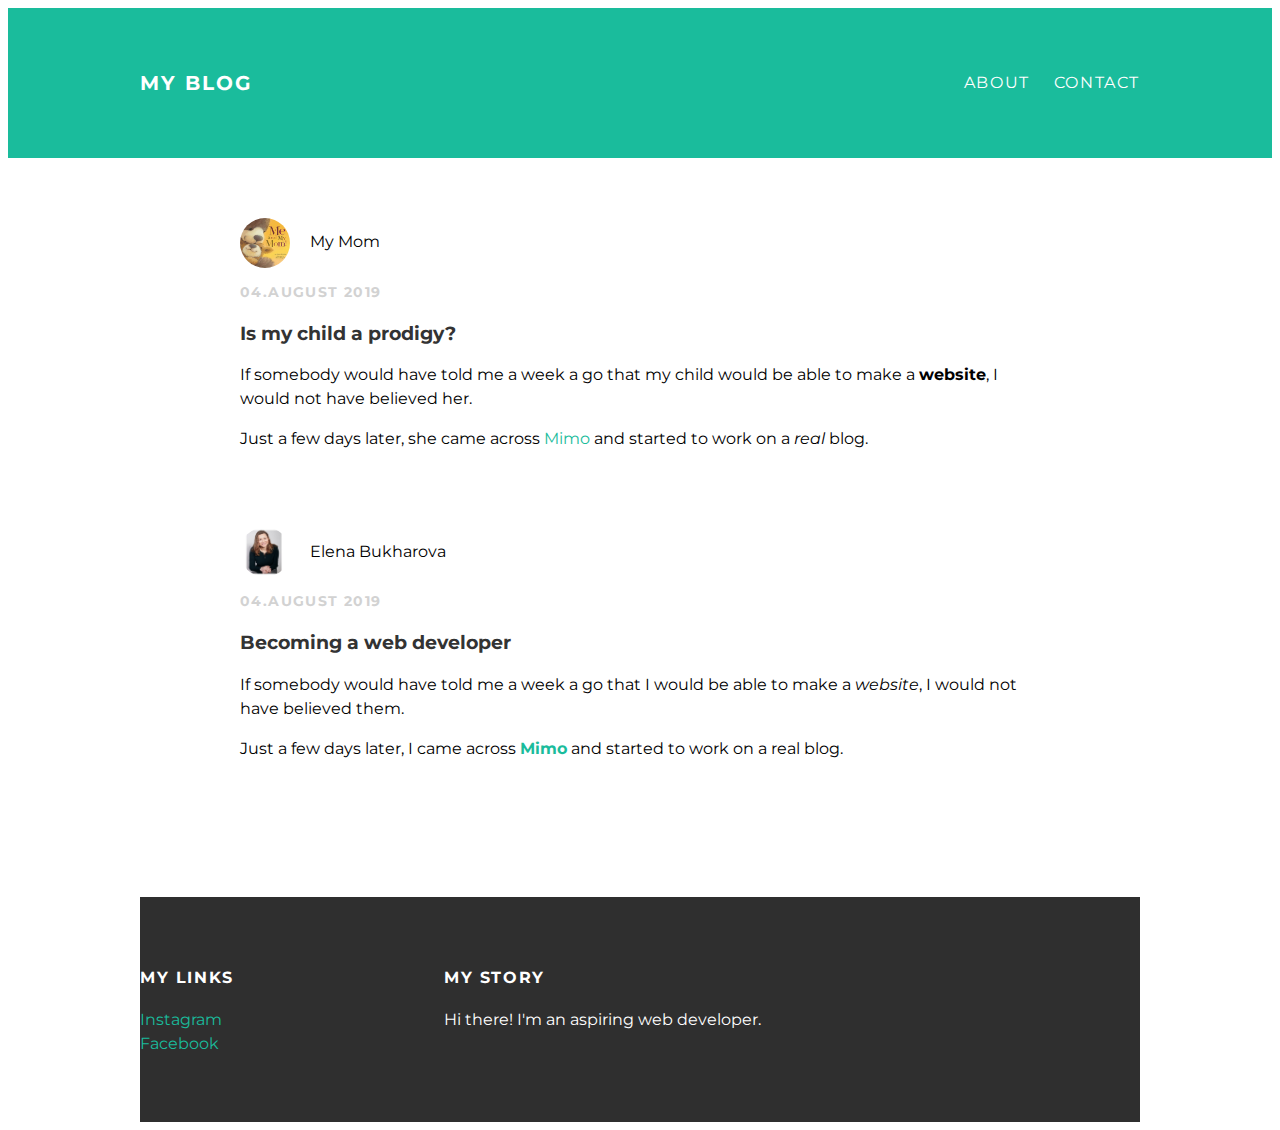
==== index.html @ 6b27ee01 "Add files via upload" ====
<!DOCTYPE html>
<html>
<head>
  <title>My blog</title>
  <link rel="stylesheet" type="text/css" href="styles.css">
</head>
<body>
  <div id="header">
    <div class="container">
       <a id="header-title"href="index.html">My Blog</a>
       <ul id="header-nav">
         <li><a href="about.html">About</a></li>
         <li><a href="mailto:jelena.buharova@gmail.com">Contact</a></li>
       </ul>
  </div>
</div>
  <div id="content">
    <div class="container">
      <div class="post">
        <div class="post-author">
           <img src="mom.png">
            <span>My Mom</span>
        </div>
        <p class="post-date">04.August 2019</p>
        <h3 class="post-title">Is my child a prodigy?</h3>
        <div class="post-content">
          <p>If somebody would have told me a week a go that my child would be able to make a <strong>website</strong>, I would not have believed her.
          </p>
          <p>Just a few days later, she came across <a href="https://getmimo.com">Mimo</a> and started to work on a <em>real</em> blog.
          </p>
      </div>
    <div class="container">
      <div class="post">
        <div class="post-author">
           <img src="me.png">
            <span>Elena Bukharova</span>
        </div>
        <p class="post-date">04.August 2019</p>
        <h3 class="post-title">Becoming a web developer</h3>
        <div class="post-content">
 <p>If somebody would have told me a week a go that I would be able to make a <em>website</em>, I would not have believed them.
 </p>
 <p>Just a few days later, I came across <strong><a href="https://getmimo.com/">Mimo</a></strong> and started to work on a real blog.
 </p>
      </div>
  </div>
</div>
</div>
<div id="footer">
  <div class="container">
    <div class="column">
      <h4>My Links</h4>
      <p>
        <a href="https://www.instagram.com/jelena.alberto">Instagram</a>
        <br>
        <a href="https://www.facebook.com/elena.buharova.3">Facebook</a>
      </p>
    </div>
    <div class="column">
      <h4>My Story</h4>
      <p>Hi there! I'm an aspiring web developer.</p>
    </div>
</div>
</div>
</body>
</html>
---- styles.css ----
@import url(http://fonts.googleapis.com/css?family=Montserrat:400,700);
body {
  color: #555
  margin: 0;
  font-family: 'Montserrat', sans-serif;
}
#header {
 background-color: #1abc9c;
 height: 150px;
 line-height: 150px;
}
#header a {
 color: white;
 text-decoration: none;
 text-transform: uppercase;
 letter-spacing: 0.1em;
}
#header a:hover {
 color: #222;
}
#header-title {
 display: block;
 float: left;
 font-size: 20px;
 font-weight: bold;
}
#header-nav {
 display: block;
 float: right;
 margin-top: 0;
}
#header-nav li {
 display: inline;
 padding-left: 20px;
}
.container {
 max-width: 1000px;
 margin: 0 auto;
}
#footer {
 background-color: #2f2f2f;
 padding: 50px 0;
}
.column {
 min-width: 300px;
 display: inline-block;
 vertical-align: top;
}
#footer h4 {
 color: white;
 text-transform: uppercase;
 letter-spacing: 0.1em;
}
#footer p {
 color: white;
}
a {
 color: #1abc9c;
 text-decoration: none;
}
a:hover {
 color: #F6A623;
}
.post, .about {
 max-width: 800px;
 margin: 0 auto;
 padding: 60px 0;
}
.about {
 text-align: center;
}
.post-author img {
 width: 50px;
 height: 50px;
 vertical-align: middle;
}
.post-author span {
 margin-left: 16px;
}
.post-date {
 color: #D2D2D2;

 font-size: 14px;
 font-weight: bold;

 text-transform: uppercase;
 letter-spacing: 0.1em;
}
h1, h2, h3, h4 {
 color: #333;
}
p {
 line-height: 1.5;
}
.post-author img,
.about-author img {
 border-radius: 50%;
}
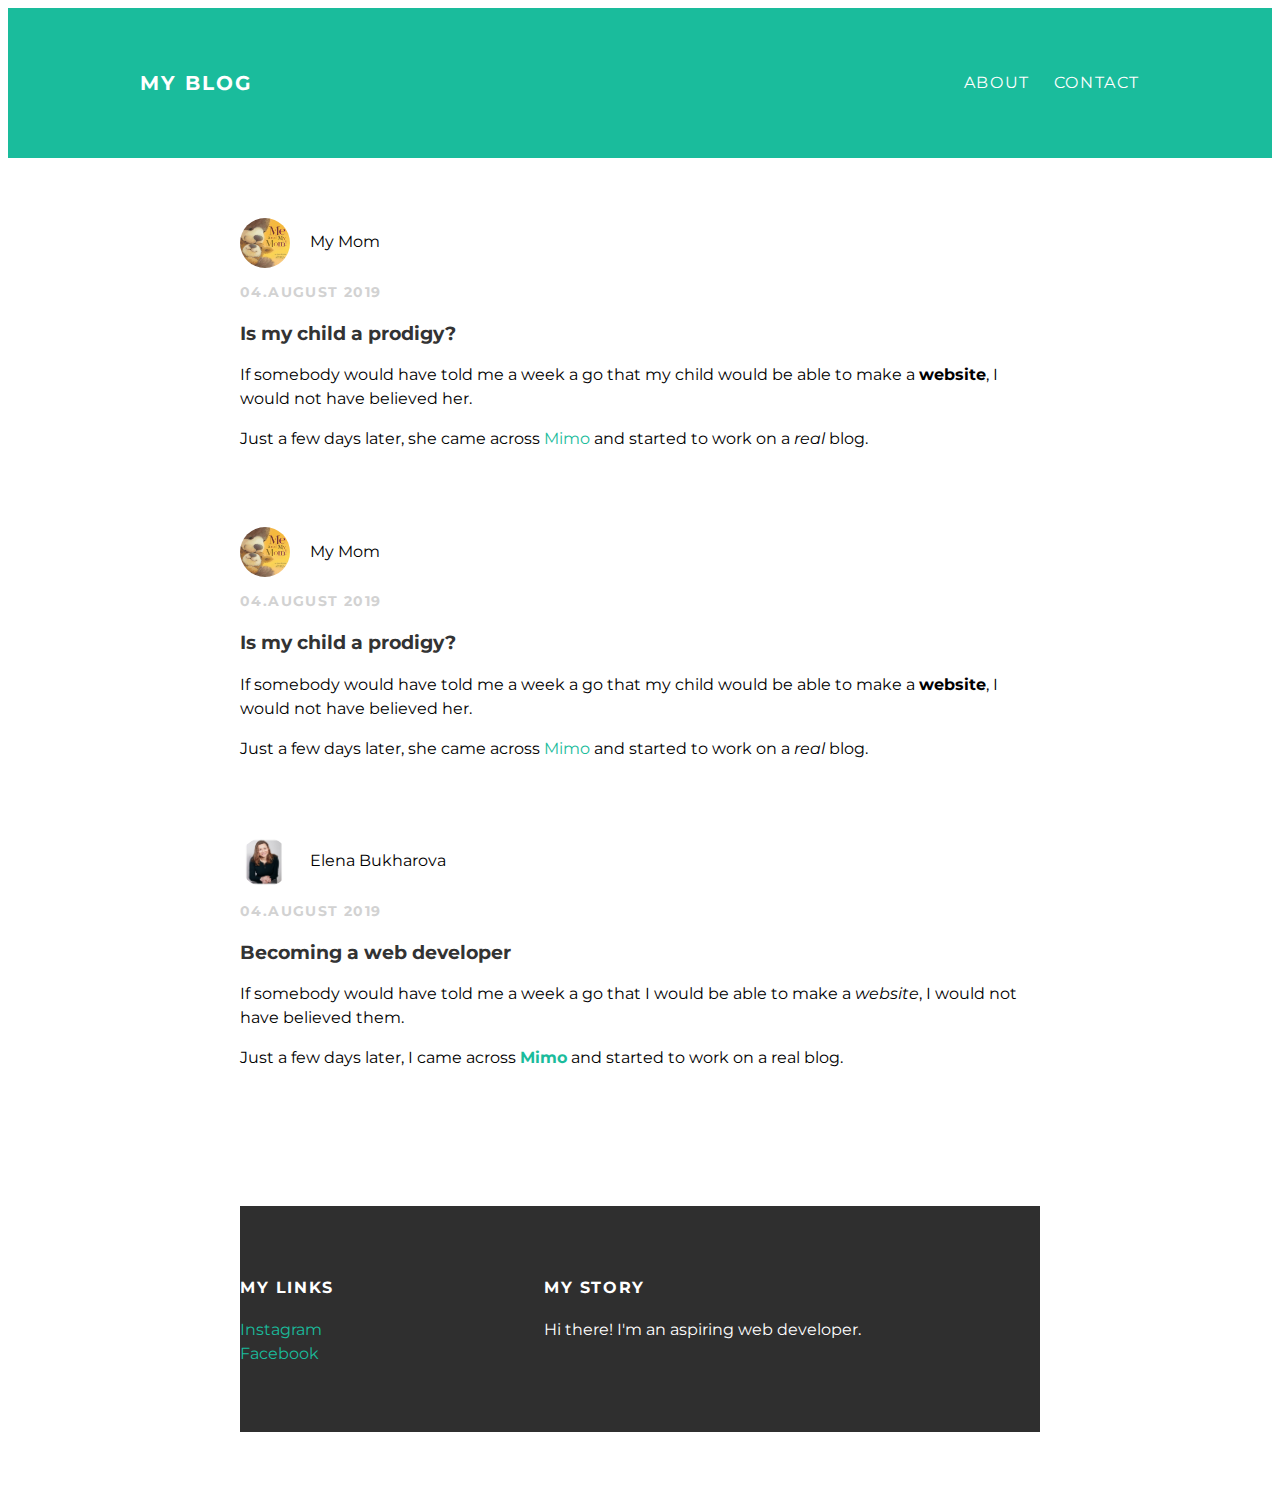
==== commit c13e1d4b: "Update index.html" ====
--- a/index.html
+++ b/index.html
@@ -15,6 +15,20 @@
   </div>
 </div>
   <div id="content">
+    <div class="container">
+      <div class="post">
+        <div class="post-author">
+           <img src="mom.png">
+            <span>My Mom</span>
+        </div>
+        <p class="post-date">04.August 2019</p>
+        <h3 class="post-title">Is my child a prodigy?</h3>
+        <div class="post-content">
+          <p>If somebody would have told me a week a go that my child would be able to make a <strong>website</strong>, I would not have believed her.
+          </p>
+          <p>Just a few days later, she came across <a href="https://getmimo.com">Mimo</a> and started to work on a <em>real</em> blog.
+          </p>
+      </div>
     <div class="container">
       <div class="post">
         <div class="post-author">
